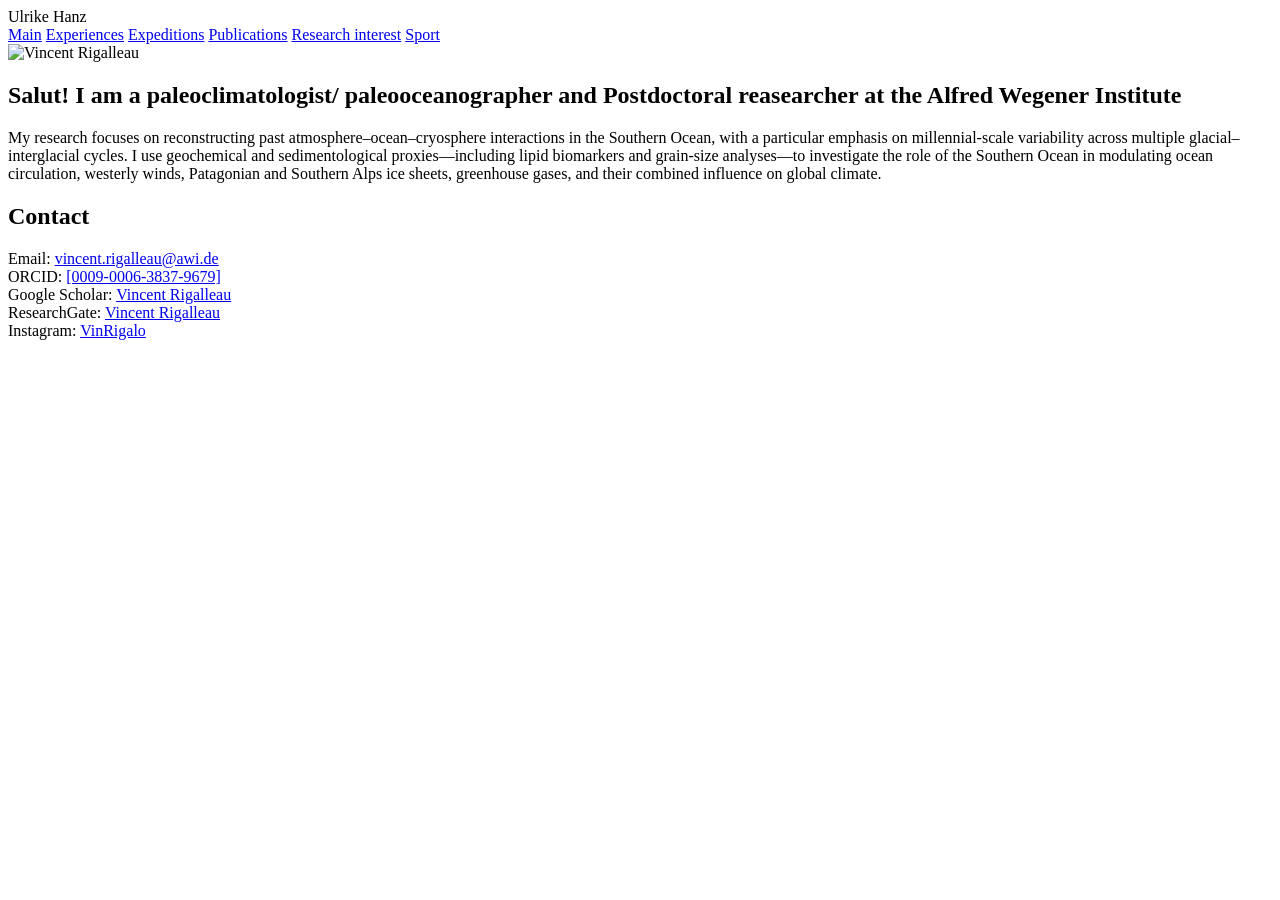
==== index.html @ 2d86c846 "Update index.html" ====
<!doctype html>
<html lang="en">
<head>
  <meta charset="utf-8" />
  <meta name="viewport" content="width=device-width, initial-scale=1" />
  <title>Ulrike Hanz</title>
  <link rel="stylesheet" href="styles.css" />
</head>

<body>
  <header class="header">
    <div class="header-inner">
      <div class="brand">Ulrike Hanz</div>

      <nav class="nav">
        <a class="active" href="index.html">Main</a>
        <a href="experiences.html">Experiences</a>
        <a href="expedition.html">Expeditions</a>
        <a href="publications.html">Publications</a>
        <a href="research-interest.html">Research interest</a>
     <!--   <a href="sciences-designs.html">Science designs</a> -->
        <a href="sport.html">Sport</a>
      </nav>
    </div>
  </header>

  <main class="main">
    <div class="card">
      <!-- Upload your image to /images/main.jpg (or change this path) -->
      <img class="hero" src="images/PP.jpeg" alt="Vincent Rigalleau">

      <h2>Salut! I am a paleoclimatologist/ paleooceanographer and Postdoctoral reasearcher at the Alfred Wegener Institute</h2>
      <p>
        My research focuses on reconstructing past atmosphere–ocean–cryosphere interactions in the Southern
Ocean, with a particular emphasis on millennial-scale variability across multiple glacial–interglacial cycles. I use
geochemical and sedimentological proxies—including lipid biomarkers and grain-size analyses—to investigate the
role of the Southern Ocean in modulating ocean circulation, westerly winds, Patagonian and Southern Alps ice
sheets, greenhouse gases, and their combined influence on global climate.
      </p>

      <!-- Optional section -->
      <h2>Contact</h2>
      <p>
        Email: <a href="mailto:vincent.rigalleau@awi.de">vincent.rigalleau@awi.de</a><br>
        ORCID: <a href="https://orcid.org/0009-0006-3837-9679">[0009-0006-3837-9679]</a><br>
        Google Scholar: <a href="https://scholar.google.com/citations?user=YGrqtJMAAAAJ&hl=fr/">Vincent Rigalleau</a><br>
        ResearchGate: <a href="https://www.researchgate.net/profile/Vincent-Rigalleau?ev=hdr_xprf">Vincent Rigalleau</a><br>
        Instagram: <a href="https://www.instagram.com/vinrigalo/">VinRigalo</a><br>

      </p>
    </div>
  </main>
</body>
</html>
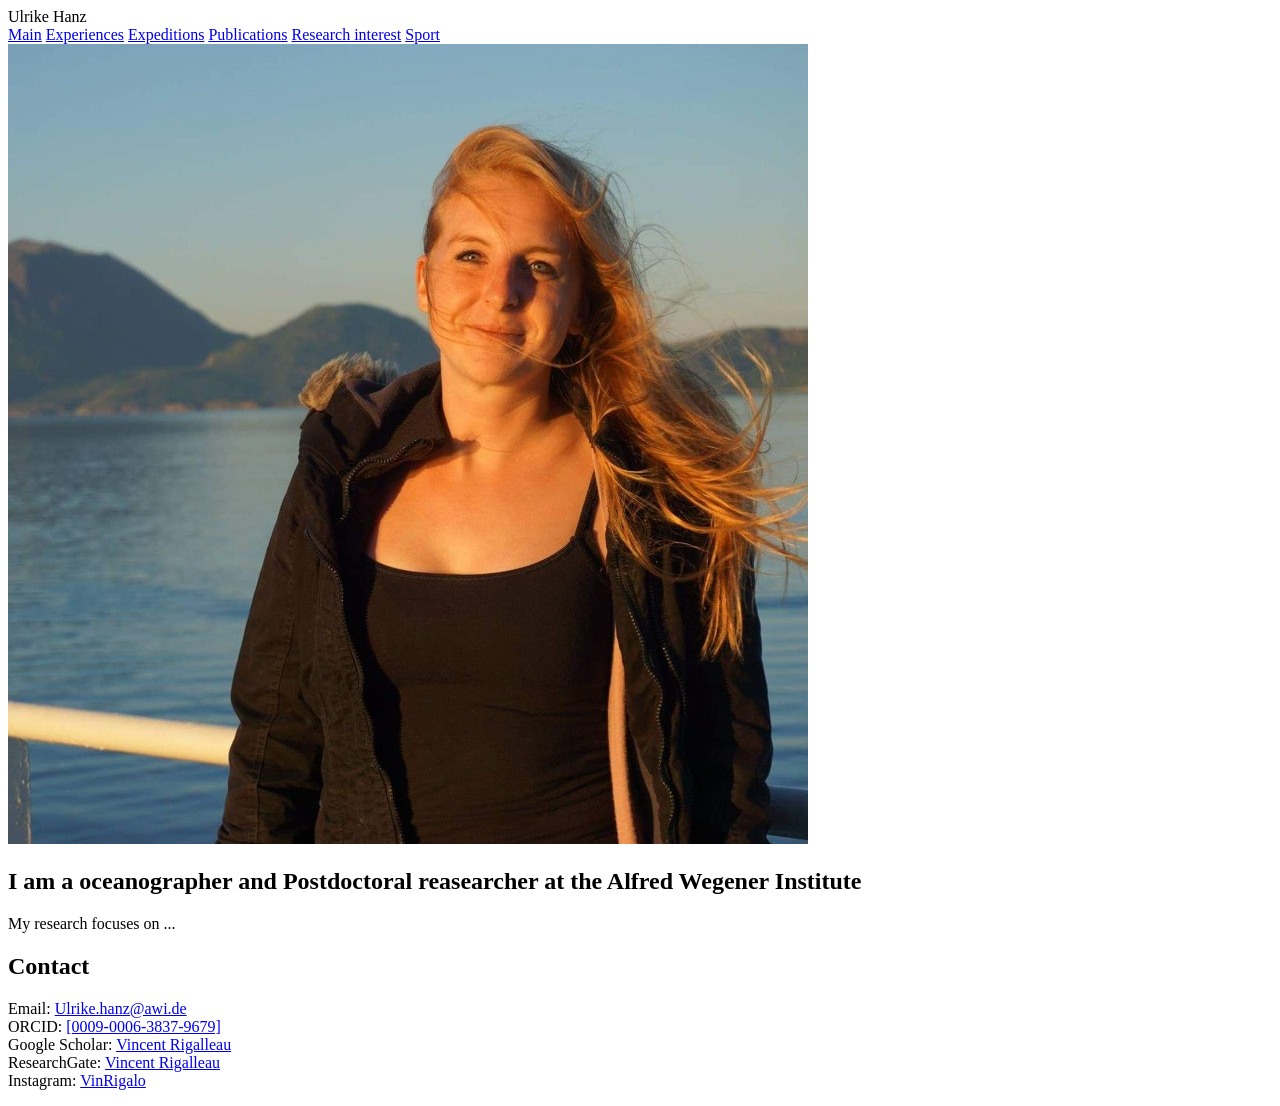
==== commit 46e511be: "Update index.html" ====
--- a/index.html
+++ b/index.html
@@ -27,21 +27,17 @@
   <main class="main">
     <div class="card">
       <!-- Upload your image to /images/main.jpg (or change this path) -->
-      <img class="hero" src="images/PP.jpeg" alt="Vincent Rigalleau">
+      <img class="hero" src="images/1709807516273.jpg" alt="Ulrike Hanz">
 
-      <h2>Salut! I am a paleoclimatologist/ paleooceanographer and Postdoctoral reasearcher at the Alfred Wegener Institute</h2>
+      <h2> I am a oceanographer and Postdoctoral reasearcher at the Alfred Wegener Institute</h2>
       <p>
-        My research focuses on reconstructing past atmosphere–ocean–cryosphere interactions in the Southern
-Ocean, with a particular emphasis on millennial-scale variability across multiple glacial–interglacial cycles. I use
-geochemical and sedimentological proxies—including lipid biomarkers and grain-size analyses—to investigate the
-role of the Southern Ocean in modulating ocean circulation, westerly winds, Patagonian and Southern Alps ice
-sheets, greenhouse gases, and their combined influence on global climate.
+        My research focuses on ...
       </p>
 
       <!-- Optional section -->
       <h2>Contact</h2>
       <p>
-        Email: <a href="mailto:vincent.rigalleau@awi.de">vincent.rigalleau@awi.de</a><br>
+        Email: <a href="mailto:Ulrike.hanz@awi.de">Ulrike.hanz@awi.de</a><br>
         ORCID: <a href="https://orcid.org/0009-0006-3837-9679">[0009-0006-3837-9679]</a><br>
         Google Scholar: <a href="https://scholar.google.com/citations?user=YGrqtJMAAAAJ&hl=fr/">Vincent Rigalleau</a><br>
         ResearchGate: <a href="https://www.researchgate.net/profile/Vincent-Rigalleau?ev=hdr_xprf">Vincent Rigalleau</a><br>
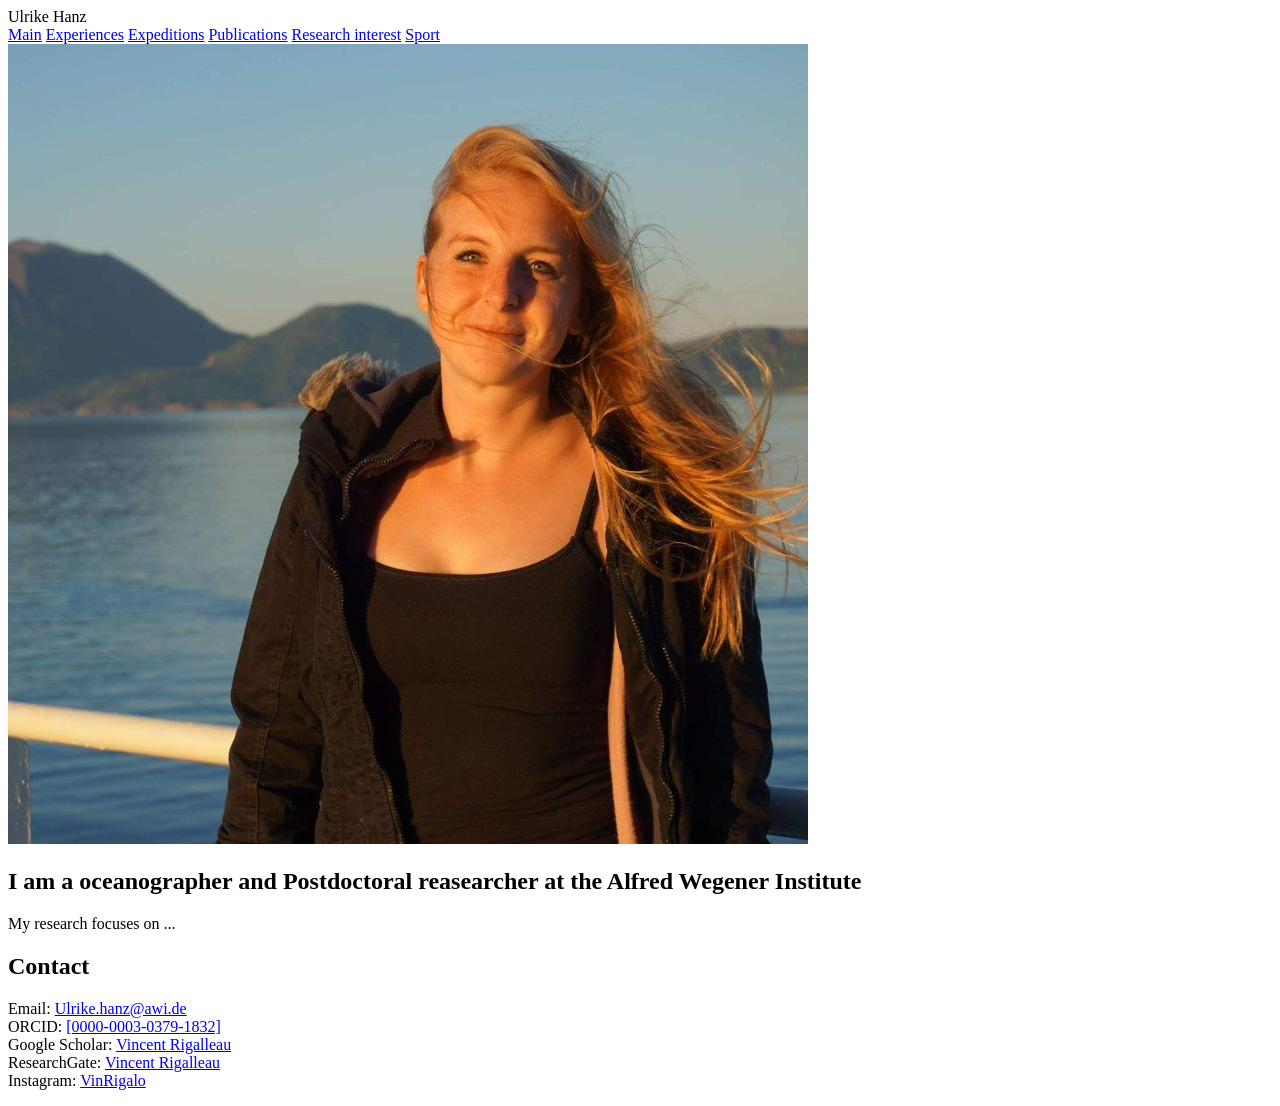
==== commit 4f7d4f79: "Update index.html" ====
--- a/index.html
+++ b/index.html
@@ -38,7 +38,7 @@
       <h2>Contact</h2>
       <p>
         Email: <a href="mailto:Ulrike.hanz@awi.de">Ulrike.hanz@awi.de</a><br>
-        ORCID: <a href="https://orcid.org/0009-0006-3837-9679">[0009-0006-3837-9679]</a><br>
+        ORCID: <a href="https://orcid.org/0000-0003-0379-1832">[0000-0003-0379-1832]</a><br>
         Google Scholar: <a href="https://scholar.google.com/citations?user=YGrqtJMAAAAJ&hl=fr/">Vincent Rigalleau</a><br>
         ResearchGate: <a href="https://www.researchgate.net/profile/Vincent-Rigalleau?ev=hdr_xprf">Vincent Rigalleau</a><br>
         Instagram: <a href="https://www.instagram.com/vinrigalo/">VinRigalo</a><br>
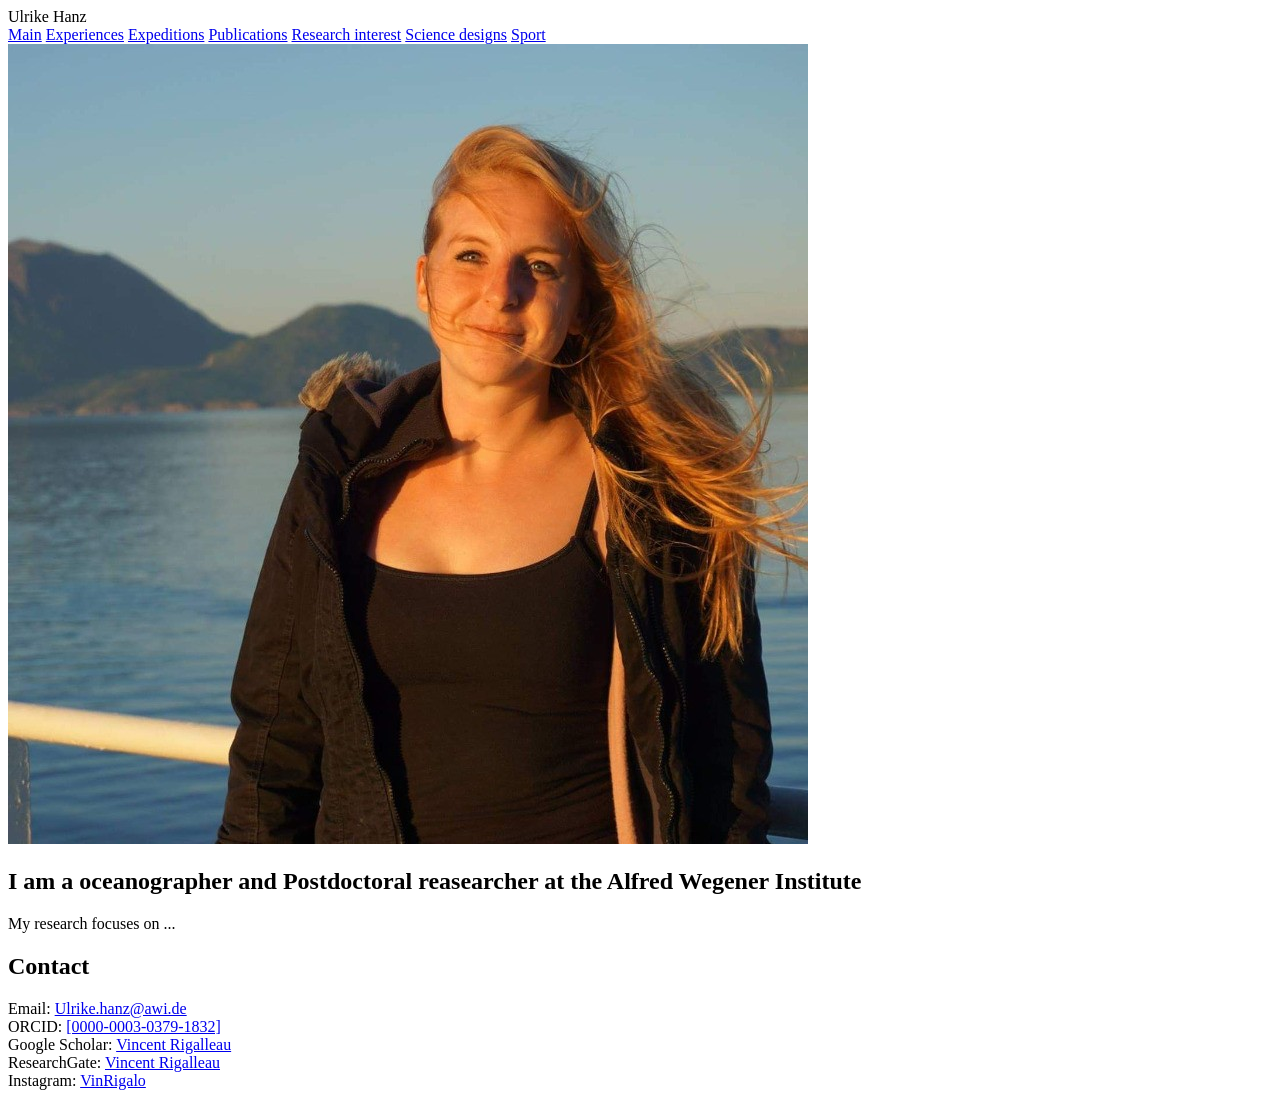
==== commit 49cf10ef: "Update index.html" ====
--- a/index.html
+++ b/index.html
@@ -18,7 +18,7 @@
         <a href="expedition.html">Expeditions</a>
         <a href="publications.html">Publications</a>
         <a href="research-interest.html">Research interest</a>
-     <!--   <a href="sciences-designs.html">Science designs</a> -->
+    <a href="sciences-designs.html">Science designs</a>
         <a href="sport.html">Sport</a>
       </nav>
     </div>
--- a/styles.css
+++ b/styles.css
@@ -0,0 +1,106 @@
+/* styles.css */
+
+:root {
+  --bg: #dff5df;
+  --text: #0f2a0f;
+  --card: rgba((251, 231, 239, 1);
+  --border: rgba(15,42,15,0.15);
+
+  --page-width: 1100px; /* ✅ wider layout */
+}
+
+* { box-sizing: border-box; }
+
+body {
+  margin: 0;
+  font-family: "Courier New", Courier, monospace;
+  background: var(--bg);
+  color: var(--text);
+}
+
+
+/* Top bar */
+.header {
+  position: sticky;
+  top: 0;
+  background: rgba(251,231,239,1);
+  backdrop-filter: blur(6px);
+  border-bottom: 1px solid var(--border);
+  padding: 18px 24px;
+}
+<! -- 251,231,239,1 -->
+.header-inner {
+  max-width: var(--page-width);   /* ✅ was 1100px */
+  margin: 0 auto;
+  display: flex;
+  align-items: center;
+  justify-content: space-between;
+  gap: 16px;
+}
+
+.brand {
+  font-weight: 700;
+  font-size: 38px;
+  letter-spacing: 0.4px;
+  text-transform: uppercase; /* keeps the exact style like you wrote */
+}
+
+/* Navigation */
+.nav {
+  display: flex;
+  flex-wrap: wrap;
+  gap: 10px;
+  align-items: center;
+}
+
+.nav a {
+  text-decoration: none !important;   /* ✅ remove underline */
+  color: var(--text);
+  padding: 7px 10px;
+
+  /* ✅ always show the “nice box” */
+  border-radius: 10px;
+  border: 1px solid var(--border);
+  background: rgba(251,231,239,1);
+
+  display: inline-block;
+  line-height: 1.1;
+}
+
+.nav a:hover {
+  background: rgba(239,207,227,1);
+  border-color: var(--border);
+}
+
+.nav a.active {
+  background: rgba(239,207,227,1);
+  border-color: var(--border);
+}
+
+/* Page content */
+.main {
+  max-width: var(--page-width);   /* ✅ was 1100px */
+  margin: 28px auto;
+  padding: 0 24px 40px;
+}
+
+.card {
+  background: var(--card);
+  border: 1px solid var(--border);
+  border-radius: 16px;
+  padding: 18px;
+}
+
+img.hero {
+  width: 300px;      /* change this number */
+  max-width: 100%;   /* keeps it responsive */
+  display: block;
+  margin: 0 auto 16px;  /* centers it + space below */
+}
+
+img {
+  max-width: 100%;
+  height: auto;
+  border-radius: 12px;
+  border: 1px solid var(--border);
+}
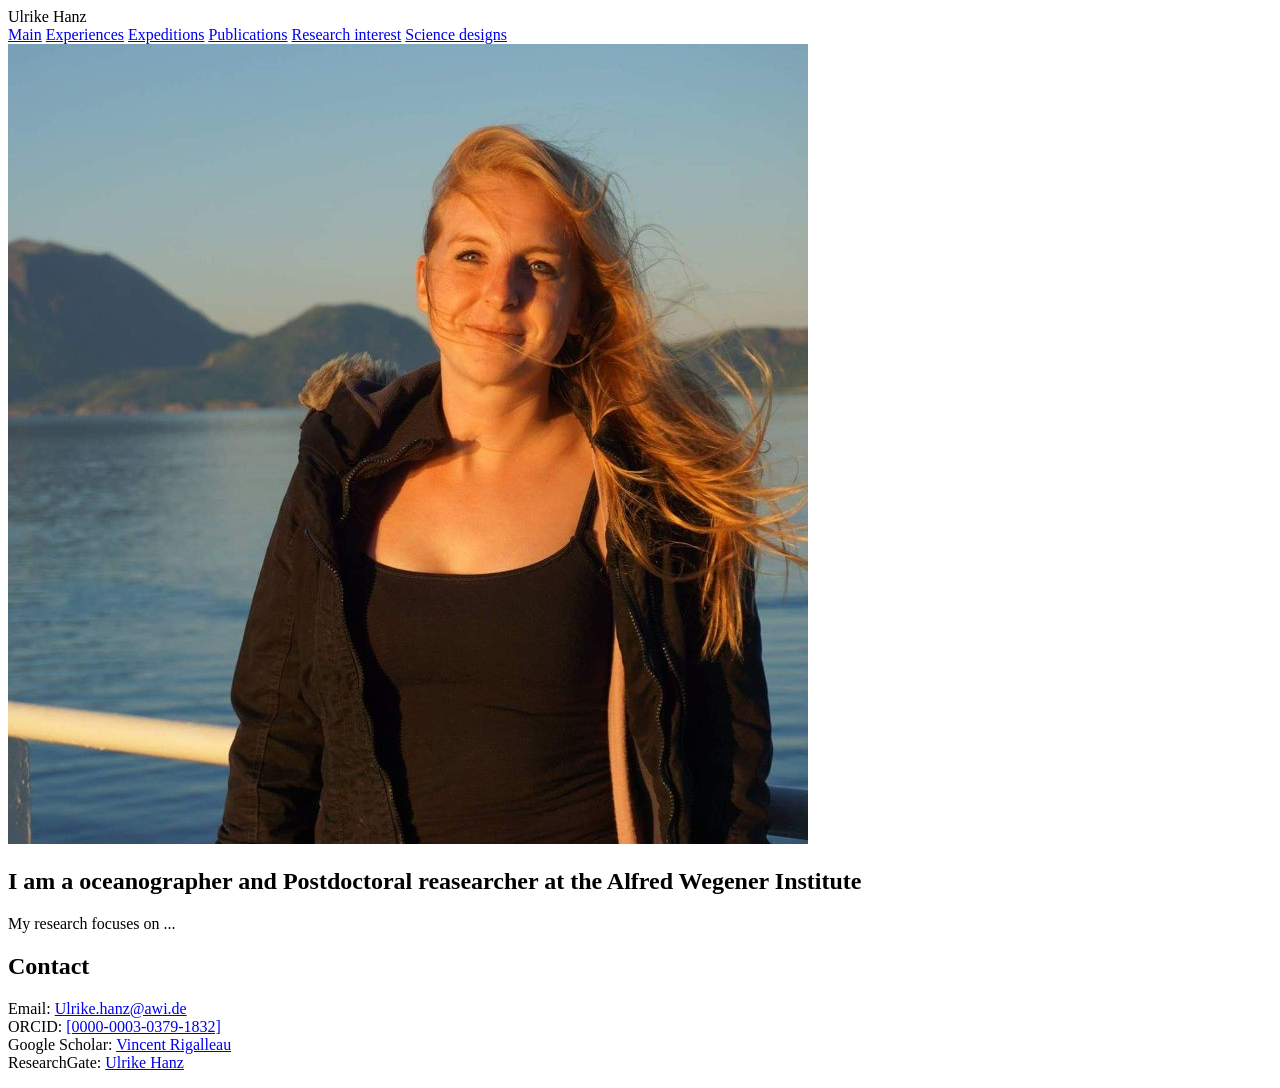
==== commit d2a690b8: "Update index.html" ====
--- a/index.html
+++ b/index.html
@@ -19,7 +19,6 @@
         <a href="publications.html">Publications</a>
         <a href="research-interest.html">Research interest</a>
     <a href="sciences-designs.html">Science designs</a>
-        <a href="sport.html">Sport</a>
       </nav>
     </div>
   </header>
@@ -40,8 +39,7 @@
         Email: <a href="mailto:Ulrike.hanz@awi.de">Ulrike.hanz@awi.de</a><br>
         ORCID: <a href="https://orcid.org/0000-0003-0379-1832">[0000-0003-0379-1832]</a><br>
         Google Scholar: <a href="https://scholar.google.com/citations?user=YGrqtJMAAAAJ&hl=fr/">Vincent Rigalleau</a><br>
-        ResearchGate: <a href="https://www.researchgate.net/profile/Vincent-Rigalleau?ev=hdr_xprf">Vincent Rigalleau</a><br>
-        Instagram: <a href="https://www.instagram.com/vinrigalo/">VinRigalo</a><br>
+        ResearchGate: <a href="https://www.researchgate.net/profile/Ulrike Hanz">Ulrike Hanz</a><br>
 
       </p>
     </div>
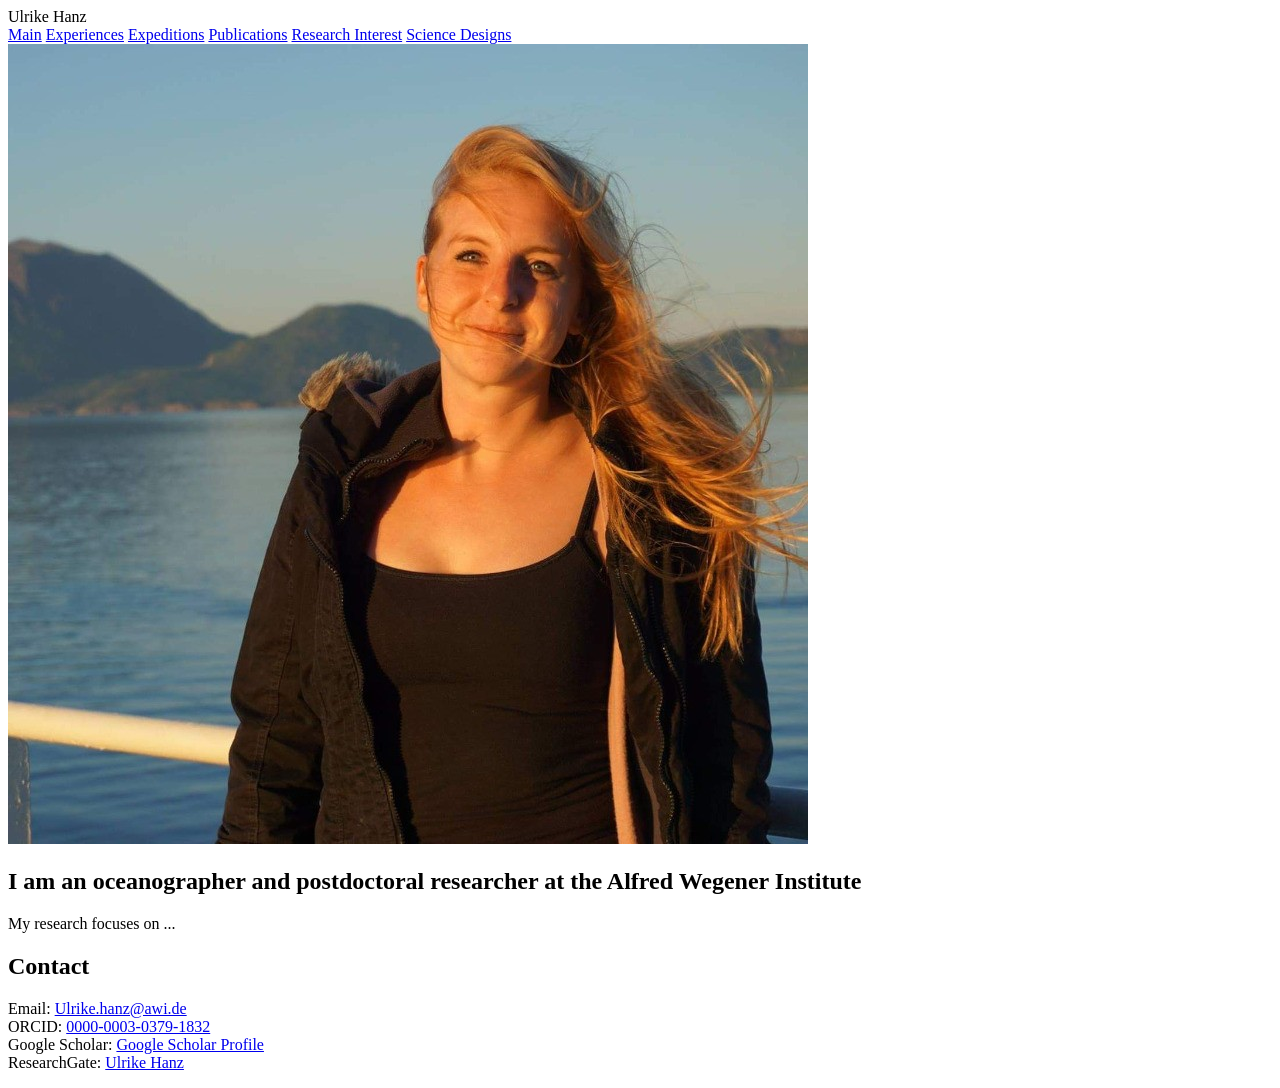
==== commit f0c881c9: "Update index.html" ====
--- a/index.html
+++ b/index.html
@@ -17,31 +17,43 @@
         <a href="experiences.html">Experiences</a>
         <a href="expedition.html">Expeditions</a>
         <a href="publications.html">Publications</a>
-        <a href="research-interest.html">Research interest</a>
-    <a href="sciences-designs.html">Science designs</a>
+        <a href="research-interest.html">Research Interest</a>
+        <a href="science-designs.html">Science Designs</a>
       </nav>
     </div>
   </header>
 
   <main class="main">
     <div class="card">
-      <!-- Upload your image to /images/main.jpg (or change this path) -->
+
       <img class="hero" src="images/1709807516273.jpg" alt="Ulrike Hanz">
 
-      <h2> I am a oceanographer and Postdoctoral reasearcher at the Alfred Wegener Institute</h2>
+      <h2>I am an oceanographer and postdoctoral researcher at the Alfred Wegener Institute</h2>
+
       <p>
         My research focuses on ...
       </p>
 
-      <!-- Optional section -->
       <h2>Contact</h2>
       <p>
         Email: <a href="mailto:Ulrike.hanz@awi.de">Ulrike.hanz@awi.de</a><br>
-        ORCID: <a href="https://orcid.org/0000-0003-0379-1832">[0000-0003-0379-1832]</a><br>
-        Google Scholar: <a href="https://scholar.google.com/citations?user=YGrqtJMAAAAJ&hl=fr/">Vincent Rigalleau</a><br>
-        ResearchGate: <a href="https://www.researchgate.net/profile/Ulrike Hanz">Ulrike Hanz</a><br>
 
+        ORCID:
+        <a href="https://orcid.org/0000-0003-0379-1832">
+        0000-0003-0379-1832
+        </a><br>
+
+        Google Scholar:
+        <a href="https://scholar.google.com/citations?user=YGrqtJMAAAAJ&hl=en">
+        Google Scholar Profile
+        </a><br>
+
+        ResearchGate:
+        <a href="https://www.researchgate.net/profile/Ulrike-Hanz">
+        Ulrike Hanz
+        </a>
       </p>
+
     </div>
   </main>
 </body>
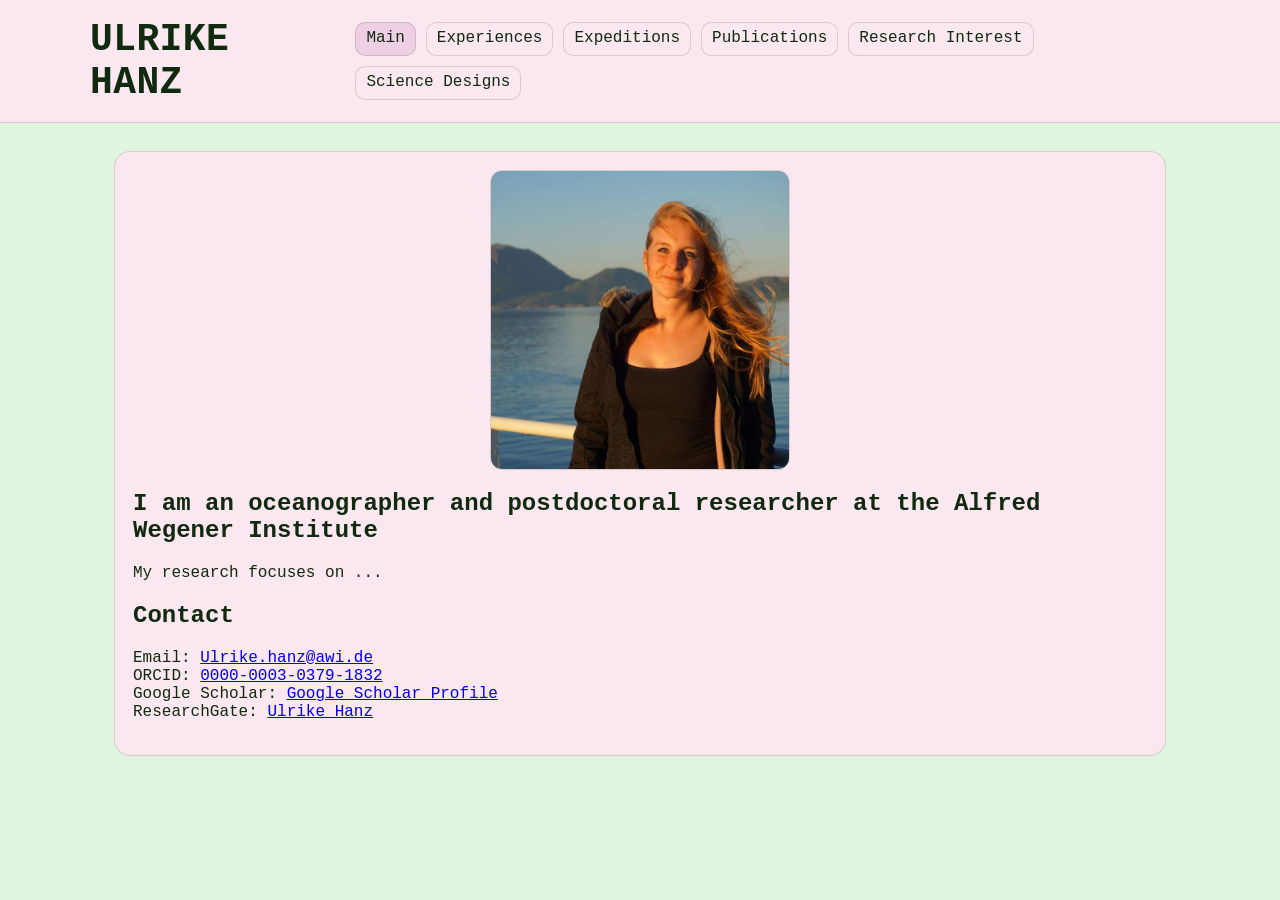
==== commit 540bbf82: "Update index.html" ====
--- a/index.html
+++ b/index.html
@@ -4,6 +4,12 @@
   <meta charset="utf-8" />
   <meta name="viewport" content="width=device-width, initial-scale=1" />
   <title>Ulrike Hanz</title>
+
+  <link rel="preconnect" href="https://fonts.googleapis.com">
+  <link rel="preconnect" href="https://fonts.gstatic.com" crossorigin>
+
+  <link href="https://fonts.googleapis.com/css2?family=Inter:wght@400;500;600;700&display=swap" rel="stylesheet">
+
   <link rel="stylesheet" href="styles.css" />
 </head>
 
--- a/styles.css
+++ b/styles.css
@@ -3,10 +3,10 @@
 :root {
   --bg: #dff5df;
   --text: #0f2a0f;
-  --card: rgba((251, 231, 239, 1);
+  --card: rgba(251,231,239,1);
   --border: rgba(15,42,15,0.15);
 
-  --page-width: 1100px; /* ✅ wider layout */
+  --page-width: 1100px;
 }
 
 * { box-sizing: border-box; }
@@ -18,7 +18,6 @@
   color: var(--text);
 }
 
-
 /* Top bar */
 .header {
   position: sticky;
@@ -28,9 +27,10 @@
   border-bottom: 1px solid var(--border);
   padding: 18px 24px;
 }
-<! -- 251,231,239,1 -->
+
+/* header layout */
 .header-inner {
-  max-width: var(--page-width);   /* ✅ was 1100px */
+  max-width: var(--page-width);
   margin: 0 auto;
   display: flex;
   align-items: center;
@@ -42,7 +42,7 @@
   font-weight: 700;
   font-size: 38px;
   letter-spacing: 0.4px;
-  text-transform: uppercase; /* keeps the exact style like you wrote */
+  text-transform: uppercase;
 }
 
 /* Navigation */
@@ -54,32 +54,27 @@
 }
 
 .nav a {
-  text-decoration: none !important;   /* ✅ remove underline */
+  text-decoration: none;
   color: var(--text);
   padding: 7px 10px;
-
-  /* ✅ always show the “nice box” */
   border-radius: 10px;
   border: 1px solid var(--border);
   background: rgba(251,231,239,1);
-
   display: inline-block;
   line-height: 1.1;
 }
 
 .nav a:hover {
   background: rgba(239,207,227,1);
-  border-color: var(--border);
 }
 
 .nav a.active {
   background: rgba(239,207,227,1);
-  border-color: var(--border);
 }
 
 /* Page content */
 .main {
-  max-width: var(--page-width);   /* ✅ was 1100px */
+  max-width: var(--page-width);
   margin: 28px auto;
   padding: 0 24px 40px;
 }
@@ -92,10 +87,10 @@
 }
 
 img.hero {
-  width: 300px;      /* change this number */
-  max-width: 100%;   /* keeps it responsive */
+  width: 300px;
+  max-width: 100%;
   display: block;
-  margin: 0 auto 16px;  /* centers it + space below */
+  margin: 0 auto 16px;
 }
 
 img {
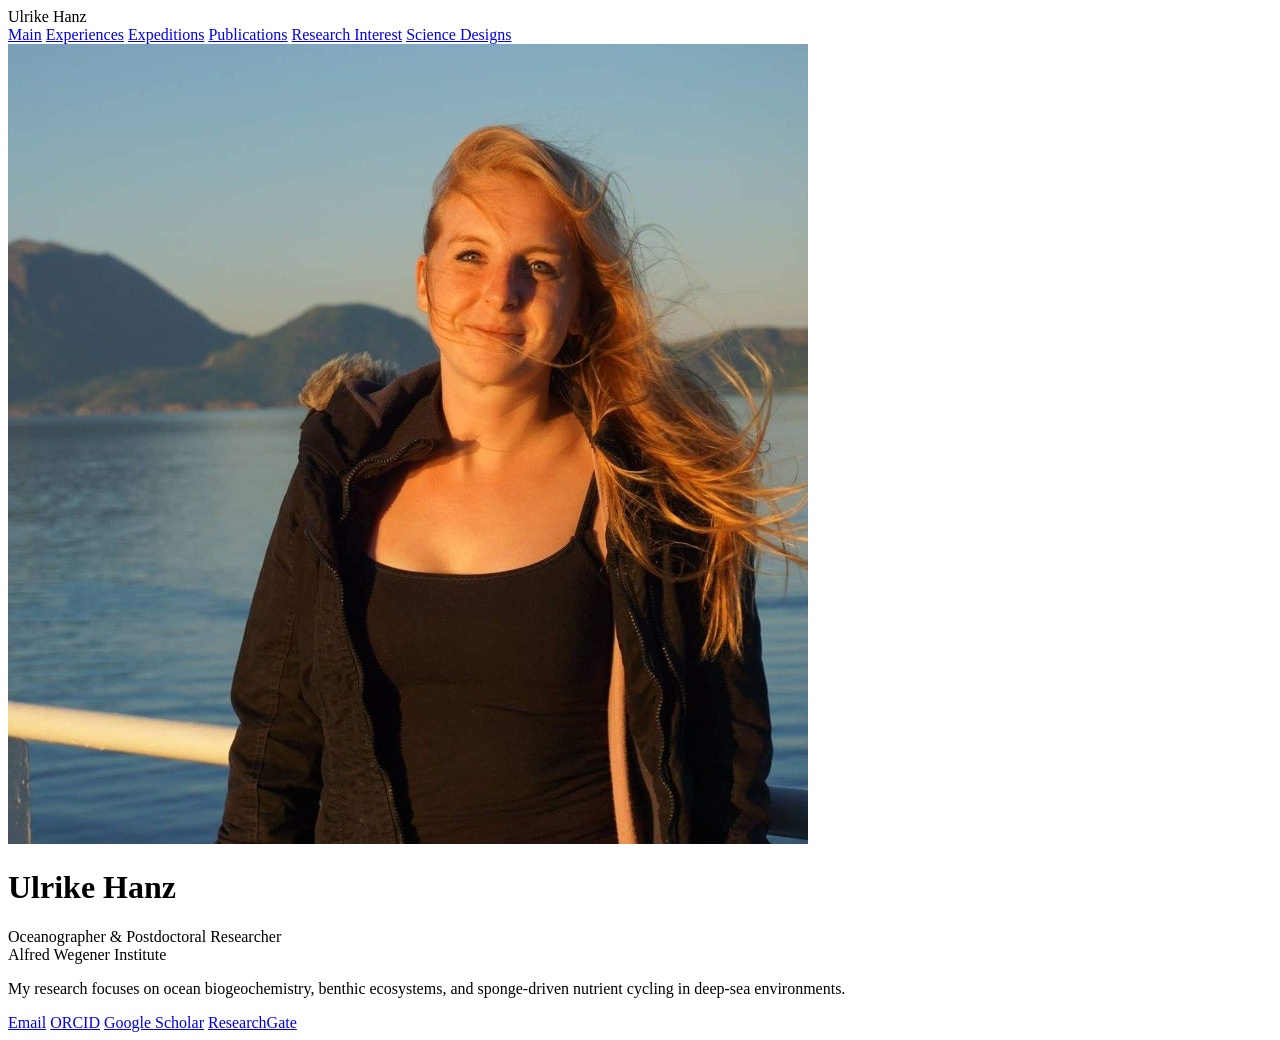
==== commit 0f96c53c: "Update index.html" ====
--- a/index.html
+++ b/index.html
@@ -1,66 +1,59 @@
-<!doctype html>
+<!DOCTYPE html>
 <html lang="en">
 <head>
   <meta charset="utf-8" />
   <meta name="viewport" content="width=device-width, initial-scale=1" />
   <title>Ulrike Hanz</title>
 
+  <!-- Inter Font -->
   <link rel="preconnect" href="https://fonts.googleapis.com">
   <link rel="preconnect" href="https://fonts.gstatic.com" crossorigin>
+  <link href="https://fonts.googleapis.com/css2?family=Inter:wght@300;400;500;600;700&display=swap" rel="stylesheet">
 
-  <link href="https://fonts.googleapis.com/css2?family=Inter:wght@400;500;600;700&display=swap" rel="stylesheet">
-
+  <!-- Stylesheet -->
   <link rel="stylesheet" href="styles.css" />
 </head>
 
 <body>
-  <header class="header">
-    <div class="header-inner">
-      <div class="brand">Ulrike Hanz</div>
 
-      <nav class="nav">
-        <a class="active" href="index.html">Main</a>
-        <a href="experiences.html">Experiences</a>
-        <a href="expedition.html">Expeditions</a>
-        <a href="publications.html">Publications</a>
-        <a href="research-interest.html">Research Interest</a>
-        <a href="science-designs.html">Science Designs</a>
-      </nav>
+<header class="header">
+  <div class="header-inner">
+    <div class="brand">Ulrike Hanz</div>
+    <nav class="nav">
+      <a class="active" href="index.html">Main</a>
+      <a href="experiences.html">Experiences</a>
+      <a href="expedition.html">Expeditions</a>
+      <a href="publications.html">Publications</a>
+      <a href="research-interest.html">Research Interest</a>
+      <a href="science-designs.html">Science Designs</a>
+    </nav>
+  </div>
+</header>
+
+<main class="main">
+  <div class="card profile-card">
+
+    <div class="profile">
+      <img class="hero" src="images/1709807516273.jpg" alt="Ulrike Hanz">
+      <div class="intro">
+        <h1>Ulrike Hanz</h1>
+        <p class="tagline">Oceanographer & Postdoctoral Researcher<br>Alfred Wegener Institute</p>
+        <p>
+          My research focuses on ocean biogeochemistry, benthic ecosystems, and sponge-driven nutrient cycling in deep-sea environments.
+        </p>
+
+        <div class="contact">
+          <a href="mailto:Ulrike.hanz@awi.de">Email</a>
+          <a href="https://orcid.org/0000-0003-0379-1832">ORCID</a>
+          <a href="https://scholar.google.com/citations?user=YGrqtJMAAAAJ&hl=en">Google Scholar</a>
+          <a href="https://www.researchgate.net/profile/Ulrike-Hanz">ResearchGate</a>
+        </div>
+
+      </div>
     </div>
-  </header>
 
-  <main class="main">
-    <div class="card">
+  </div>
+</main>
 
-      <img class="hero" src="images/1709807516273.jpg" alt="Ulrike Hanz">
-
-      <h2>I am an oceanographer and postdoctoral researcher at the Alfred Wegener Institute</h2>
-
-      <p>
-        My research focuses on ...
-      </p>
-
-      <h2>Contact</h2>
-      <p>
-        Email: <a href="mailto:Ulrike.hanz@awi.de">Ulrike.hanz@awi.de</a><br>
-
-        ORCID:
-        <a href="https://orcid.org/0000-0003-0379-1832">
-        0000-0003-0379-1832
-        </a><br>
-
-        Google Scholar:
-        <a href="https://scholar.google.com/citations?user=YGrqtJMAAAAJ&hl=en">
-        Google Scholar Profile
-        </a><br>
-
-        ResearchGate:
-        <a href="https://www.researchgate.net/profile/Ulrike-Hanz">
-        Ulrike Hanz
-        </a>
-      </p>
-
-    </div>
-  </main>
 </body>
 </html>
--- a/styles.css
+++ b/styles.css
@@ -1,101 +1,59 @@
-/* styles.css */
+<!DOCTYPE html>
+<html lang="en">
+<head>
+  <meta charset="utf-8" />
+  <meta name="viewport" content="width=device-width, initial-scale=1" />
+  <title>Ulrike Hanz</title>
 
-:root {
-  --bg: #dff5df;
-  --text: #0f2a0f;
-  --card: rgba(251,231,239,1);
-  --border: rgba(15,42,15,0.15);
+  <!-- Inter Font -->
+  <link rel="preconnect" href="https://fonts.googleapis.com">
+  <link rel="preconnect" href="https://fonts.gstatic.com" crossorigin>
+  <link href="https://fonts.googleapis.com/css2?family=Inter:wght@300;400;500;600;700&display=swap" rel="stylesheet">
 
-  --page-width: 1100px;
-}
+  <!-- Stylesheet -->
+  <link rel="stylesheet" href="styles.css" />
+</head>
 
-* { box-sizing: border-box; }
+<body>
 
-body {
-  margin: 0;
-  font-family: "Courier New", Courier, monospace;
-  background: var(--bg);
-  color: var(--text);
-}
+<header class="header">
+  <div class="header-inner">
+    <div class="brand">Ulrike Hanz</div>
+    <nav class="nav">
+      <a class="active" href="index.html">Main</a>
+      <a href="experiences.html">Experiences</a>
+      <a href="expedition.html">Expeditions</a>
+      <a href="publications.html">Publications</a>
+      <a href="research-interest.html">Research Interest</a>
+      <a href="science-designs.html">Science Designs</a>
+    </nav>
+  </div>
+</header>
 
-/* Top bar */
-.header {
-  position: sticky;
-  top: 0;
-  background: rgba(251,231,239,1);
-  backdrop-filter: blur(6px);
-  border-bottom: 1px solid var(--border);
-  padding: 18px 24px;
-}
+<main class="main">
+  <div class="card profile-card">
 
-/* header layout */
-.header-inner {
-  max-width: var(--page-width);
-  margin: 0 auto;
-  display: flex;
-  align-items: center;
-  justify-content: space-between;
-  gap: 16px;
-}
+    <div class="profile">
+      <img class="hero" src="images/1709807516273.jpg" alt="Ulrike Hanz">
+      <div class="intro">
+        <h1>Ulrike Hanz</h1>
+        <p class="tagline">Oceanographer & Postdoctoral Researcher<br>Alfred Wegener Institute</p>
+        <p>
+          My research focuses on ocean biogeochemistry, benthic ecosystems, and sponge-driven nutrient cycling in deep-sea environments.
+        </p>
 
-.brand {
-  font-weight: 700;
-  font-size: 38px;
-  letter-spacing: 0.4px;
-  text-transform: uppercase;
-}
+        <div class="contact">
+          <a href="mailto:Ulrike.hanz@awi.de">Email</a>
+          <a href="https://orcid.org/0000-0003-0379-1832">ORCID</a>
+          <a href="https://scholar.google.com/citations?user=YGrqtJMAAAAJ&hl=en">Google Scholar</a>
+          <a href="https://www.researchgate.net/profile/Ulrike-Hanz">ResearchGate</a>
+        </div>
 
-/* Navigation */
-.nav {
-  display: flex;
-  flex-wrap: wrap;
-  gap: 10px;
-  align-items: center;
-}
+      </div>
+    </div>
 
-.nav a {
-  text-decoration: none;
-  color: var(--text);
-  padding: 7px 10px;
-  border-radius: 10px;
-  border: 1px solid var(--border);
-  background: rgba(251,231,239,1);
-  display: inline-block;
-  line-height: 1.1;
-}
+  </div>
+</main>
 
-.nav a:hover {
-  background: rgba(239,207,227,1);
-}
-
-.nav a.active {
-  background: rgba(239,207,227,1);
-}
-
-/* Page content */
-.main {
-  max-width: var(--page-width);
-  margin: 28px auto;
-  padding: 0 24px 40px;
-}
-
-.card {
-  background: var(--card);
-  border: 1px solid var(--border);
-  border-radius: 16px;
-  padding: 18px;
-}
-
-img.hero {
-  width: 300px;
-  max-width: 100%;
-  display: block;
-  margin: 0 auto 16px;
-}
-
-img {
-  max-width: 100%;
-  height: auto;
-  border-radius: 12px;
-  border: 1px solid var(--border);
-}
+</body>
+</html>
